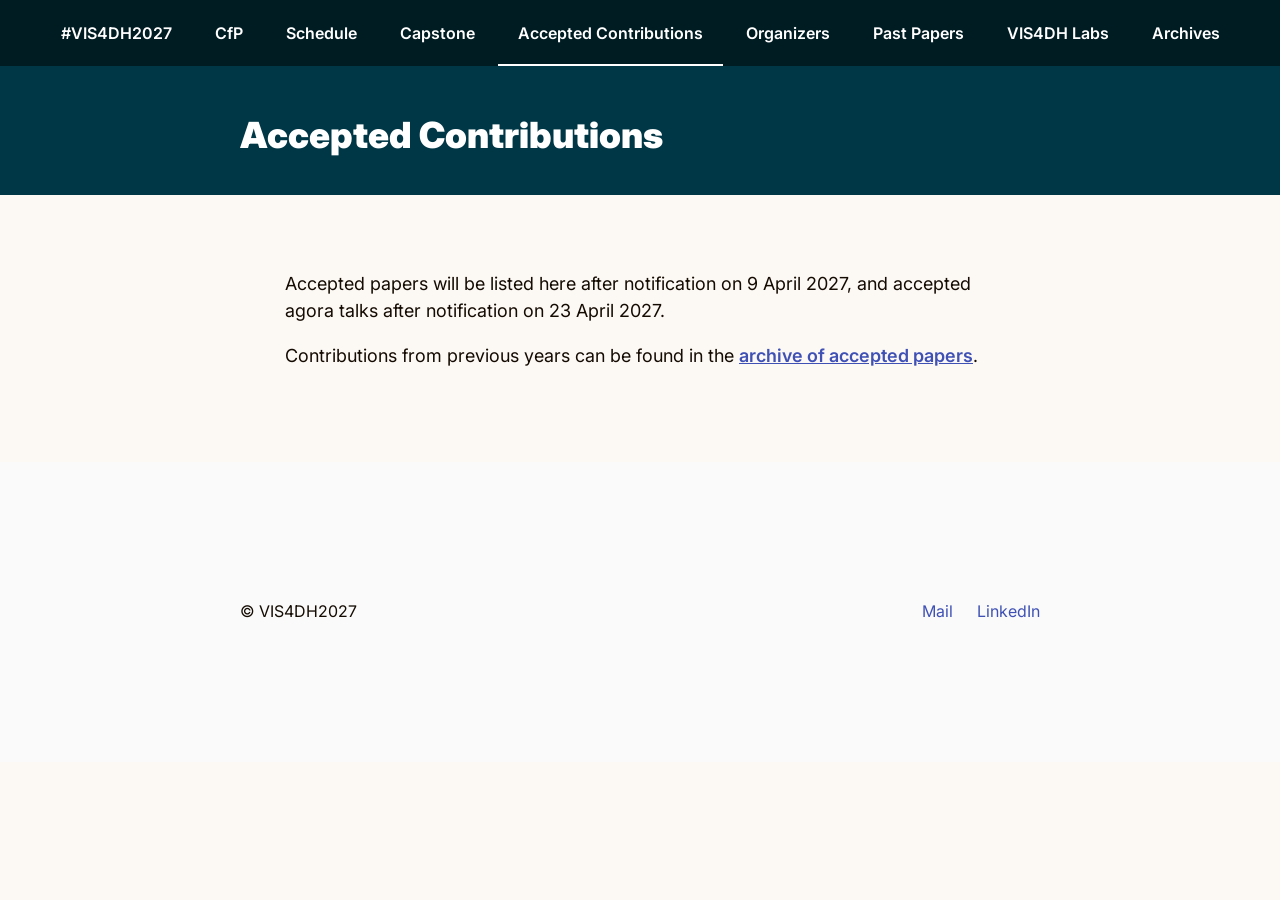
==== accepted.html @ 7a54b3e8 "first" ====
<!DOCTYPE html>
<html lang="en">
<head>
  <meta charset="utf-8">
  <meta name="viewport" content="width=device-width, initial-scale=1">
  <link rel="preconnect" href="https://fonts.googleapis.com">
  <link rel="preconnect" href="https://fonts.gstatic.com" crossorigin>
  <link
    href="https://fonts.googleapis.com/css2?family=Doto:wght@100..900&family=Inter:ital,opsz,wght@0,14..32,100..900;1,14..32,100..900&display=swap"
    rel="stylesheet">
  <title>Accepted Contributions – VIS4DH2027</title>
  <link rel="stylesheet" href="css/style.css">
</head>
<body>
  <script src="js/nav.js"></script>

  <article class="c-article">
    <header class="c-header">
      <div class="u-container">
        <div class="title-cell">
          <h1 class="c-header__title">Accepted Contributions</h1>
        </div>
      </div>
    </header>
    <div class="c-article__main">
      <p>Accepted papers will be listed here after notification on 9 April 2027, and accepted agora talks after notification on 23 April 2027.</p>

      <p>Contributions from previous years can be found in the <a href="paperarchive.html">archive of accepted papers</a>.</p>
    </div>
  </article>

  <footer class="c-footer">
    <div class="u-container c-footer__container">
      <p>&copy; VIS4DH2027</p>
      <p>
        <a href="mailto:vis4dh@gmail.com">Mail</a>
        <a href="https://www.linkedin.com/company/vis4dh">LinkedIn</a>
      </p>
    </div>
  </footer>

  <script src="js/main.js"></script>
</body>
</html>
---- css/style.css ----
*,
*::before,
*::after {
  margin: 0;
  padding: 0;
  box-sizing: inherit;
}

html {
  min-height: 100%;
  box-sizing: border-box;
  font-size: 62.5%;
  background: #fcf8f4;
  color: #140b02;
}

body {
  font-family: "Inter", sans-serif;
  font-weight: 400;
  -webkit-font-smoothing: antialiased;
}

img {
  max-width: 100%;
  vertical-align: middle;
}

/* ---------- navigation ---------- */
.c-navigation {
  position: fixed;
  top: 0;
  left: 0;
  width: 100%;
  padding: 0 1.5rem;
  background: #001C23;
  z-index: 10;
  /* box-shadow: 0 2px 10px 0 rgba(148, 48, 5, 0.5); */
}

.c-menu {
  height: 6.6rem;
  overflow-y: hidden;
  transition: height ease-in-out 0.2s;
}

.c-menu.menu-show {
  height: 100vh;
}

.persistent-menu {
  display: flex;
  justify-content: space-between;
  width: 100%;
}

.menu {
  display: block;
}

.c-navigation__item,
.menu-button {
  position: relative;
  display: block;
  height: 6.6rem;
  font-size: 1.6rem;
  font-weight: 600;
  line-height: 1;
  color: #fff;
  text-decoration: none;
}

.c-navigation__item {
  text-align: center;
  padding: 2.5rem 2rem;
}

.menu-button {
  padding: 2.5rem;
}

@media screen and (min-width: 1000px) {
  .c-navigation {
    text-align: center;
  }

  .persistent-menu {
    display: inline-block;
    width: auto;
  }

  .menu {
    display: inline-block;
  }

  .menu-button {
    display: none;
  }

  .c-navigation__item {
    display: inline-block;
  }

  .c-navigation__item::after {
    content: "";
    position: absolute;
    bottom: 0;
    left: 0;
    width: 100%;
    height: 2px;
    background: transparent;
    transition: background ease-in-out 0.2s;
  }

  .c-navigation__item:hover::after {
    background: rgba(255, 255, 255, 0.5);
  }

  .c-navigation__item.is-active::after {
    background: #fff;
  }
}

/* ---------- page header ---------- */
.c-header {
  padding: 11.1rem 2.5rem 3.5rem;
  background: #003746;
  color: #fff;
}

.u-container {
  display: flex;
  position: relative;
  max-width: 80rem;
  margin: 0 auto;
}

.title-cell {
  width: 100%;
}

.logo-cell {
  display: none;
}

.c-header__title {
  font-weight: 900;
  line-height: 1.35;
  font-size: 2.6rem;
}

.c-header__subtitle {
  font-weight: 500;
  line-height: 1.5;
  font-size: 2rem;
}

@media screen and (min-width: 800px) {
  .c-header__title {
    font-size: 3.6rem;
  }
}

/* ---------- content ---------- */
.c-article__main {
  max-width: 76rem;
  margin: 0 auto;
  padding: 7.5rem 2.5rem;
  line-height: 1.5;
  font-size: 1.6rem;
}

@media screen and (min-width: 800px) {
  .c-article__main {
    font-size: 1.8rem;
  }
}

.c-article__main>* {
  margin-bottom: 1.8rem;
}

.c-article__main a {
  color: #3f51b5;
  font-weight: 600;
}

.c-article__main h2,
.c-article__main h3 {
  font-weight: 800;
}

.c-article__main ul,
.c-article__main ol {
  margin-left: 40px;
}

/* ---------- footer ---------- */
.c-footer {
  padding: 14.1rem 2.5rem 0;
  width: 100%;
  height: 300px;
  background: #fafafa;
}

.c-footer__container {
  flex-wrap: wrap;
  justify-content: space-between;
}

.c-footer p {
  line-height: 1;
  font-size: 1.6rem;
}

.c-footer a {
  text-decoration: none;
  color: #3f51b5;
}

.c-footer a:not(:first-of-type) {
  margin-left: 2rem;
}
/* ---------- people grid ---------- */
.grid-container {
  display: grid;
  grid-template-columns: 33% 33% 33%;
  column-gap: 20px;
  row-gap: 50px;
}
.grid-item { text-align: center; font-size: 90%; }
.grid-item .minipic {
  width: 150px;
  height: 150px;
  object-fit: cover;
  border-radius: 50%;
  display: block;
  margin: 0 auto 20px;
}

/* ---------- paper archive ---------- */
.paper-list {
  display: flex;
  flex-wrap: wrap;
  justify-content: center;
  gap: 30px;
  padding: 0 5rem 3rem;
  font-size: 1.6rem;
}
.paper-card {
  width: 280px;
  padding: 5px;
  background: #f1efef;
  text-align: center;
}
.paper-card img { max-width: 100%; }
.paper-title {
  margin: 0.5em 0;
  color: #3f51b5;
  font-weight: bold;
  text-decoration: underline;
}
.paper-authors { font-weight: bold; }
.paper-year { margin-top: 0.5em; }

/* ---------- tables and placeholders ---------- */
.c-article__main table { border-collapse: collapse; width: 100%; font-size: 90%; }
.c-article__main th, .c-article__main td { padding: 8px; text-align: left; border-bottom: 1px solid #ddd; }
.c-article__main td:first-child { white-space: nowrap; width: 1%; padding-right: 2rem; }

.minipic-placeholder {
  display: flex;
  align-items: center;
  justify-content: center;
  width: 150px;
  height: 150px;
  margin: 0 auto 20px;
  border-radius: 50%;
  background: #d9dde3;
  color: #5b6573;
  font-size: 4rem;
  font-weight: 600;
}
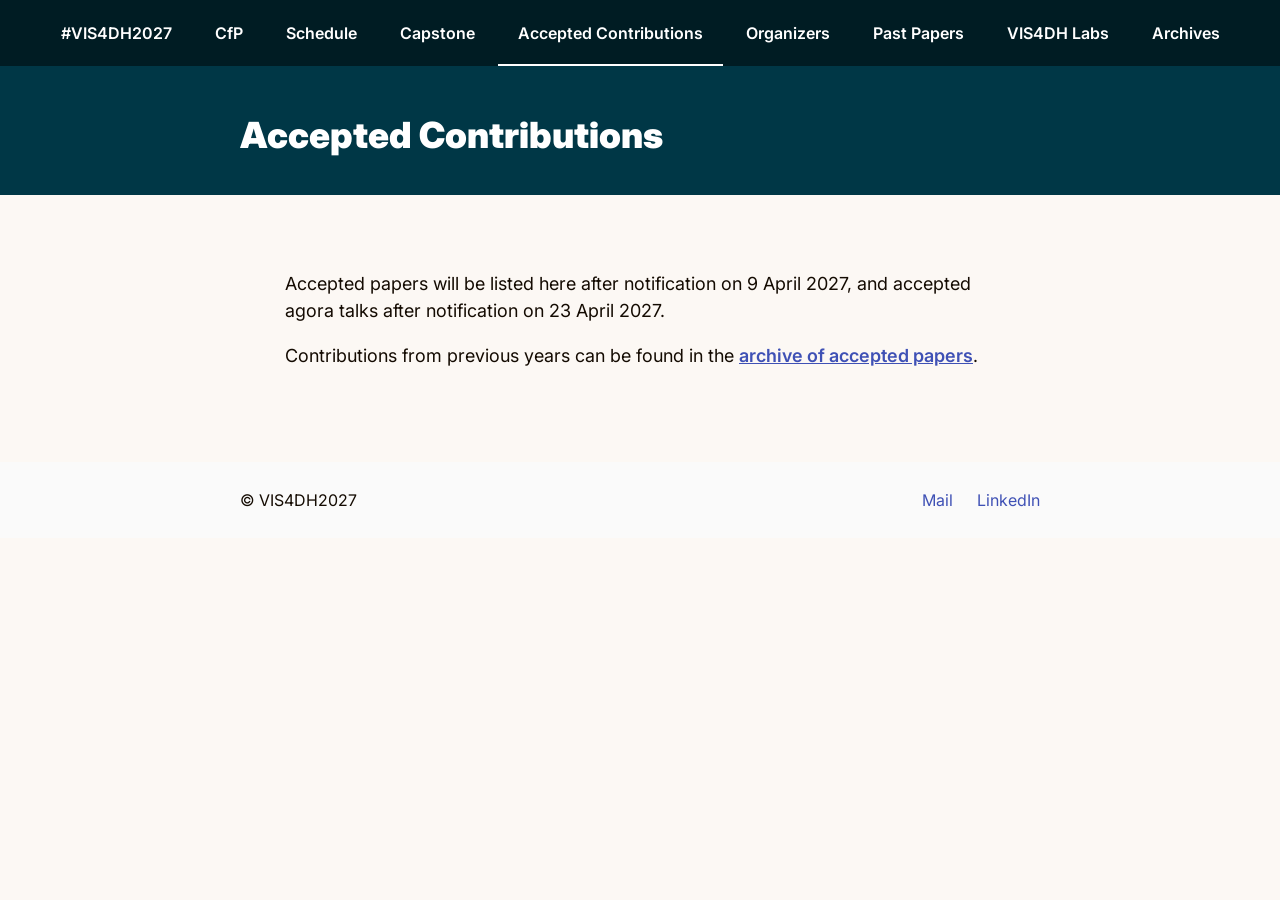
==== commit 50f1034b: "footer and stuff" ====
--- a/accepted.html
+++ b/accepted.html
@@ -10,6 +10,7 @@
     rel="stylesheet">
   <title>Accepted Contributions – VIS4DH2027</title>
   <link rel="stylesheet" href="css/style.css">
+  <script src="js/analytics.js"></script>
 </head>
 <body>
   <script src="js/nav.js"></script>
@@ -25,7 +26,7 @@
     <div class="c-article__main">
       <p>Accepted papers will be listed here after notification on 9 April 2027, and accepted agora talks after notification on 23 April 2027.</p>
 
-      <p>Contributions from previous years can be found in the <a href="paperarchive.html">archive of accepted papers</a>.</p>
+      <p>Contributions from previous years can be found in the <a href="paperarchive.html" target="_blank" rel="noopener">archive of accepted papers</a>.</p>
     </div>
   </article>
 
@@ -34,7 +35,7 @@
       <p>&copy; VIS4DH2027</p>
       <p>
         <a href="mailto:vis4dh@gmail.com">Mail</a>
-        <a href="https://www.linkedin.com/company/vis4dh">LinkedIn</a>
+        <a href="https://www.linkedin.com/company/vis4dh" target="_blank" rel="noopener">LinkedIn</a>
       </p>
     </div>
   </footer>
--- a/css/style.css
+++ b/css/style.css
@@ -196,9 +196,8 @@
 
 /* ---------- footer ---------- */
 .c-footer {
-  padding: 14.1rem 2.5rem 0;
-  width: 100%;
-  height: 300px;
+  padding: 3rem 2.5rem;
+  width: 100%;
   background: #fafafa;
 }
 
@@ -262,21 +261,8 @@
 .paper-authors { font-weight: bold; }
 .paper-year { margin-top: 0.5em; }
 
-/* ---------- tables and placeholders ---------- */
+/* ---------- tables ---------- */
 .c-article__main table { border-collapse: collapse; width: 100%; font-size: 90%; }
 .c-article__main th, .c-article__main td { padding: 8px; text-align: left; border-bottom: 1px solid #ddd; }
 .c-article__main td:first-child { white-space: nowrap; width: 1%; padding-right: 2rem; }
 
-.minipic-placeholder {
-  display: flex;
-  align-items: center;
-  justify-content: center;
-  width: 150px;
-  height: 150px;
-  margin: 0 auto 20px;
-  border-radius: 50%;
-  background: #d9dde3;
-  color: #5b6573;
-  font-size: 4rem;
-  font-weight: 600;
-}
